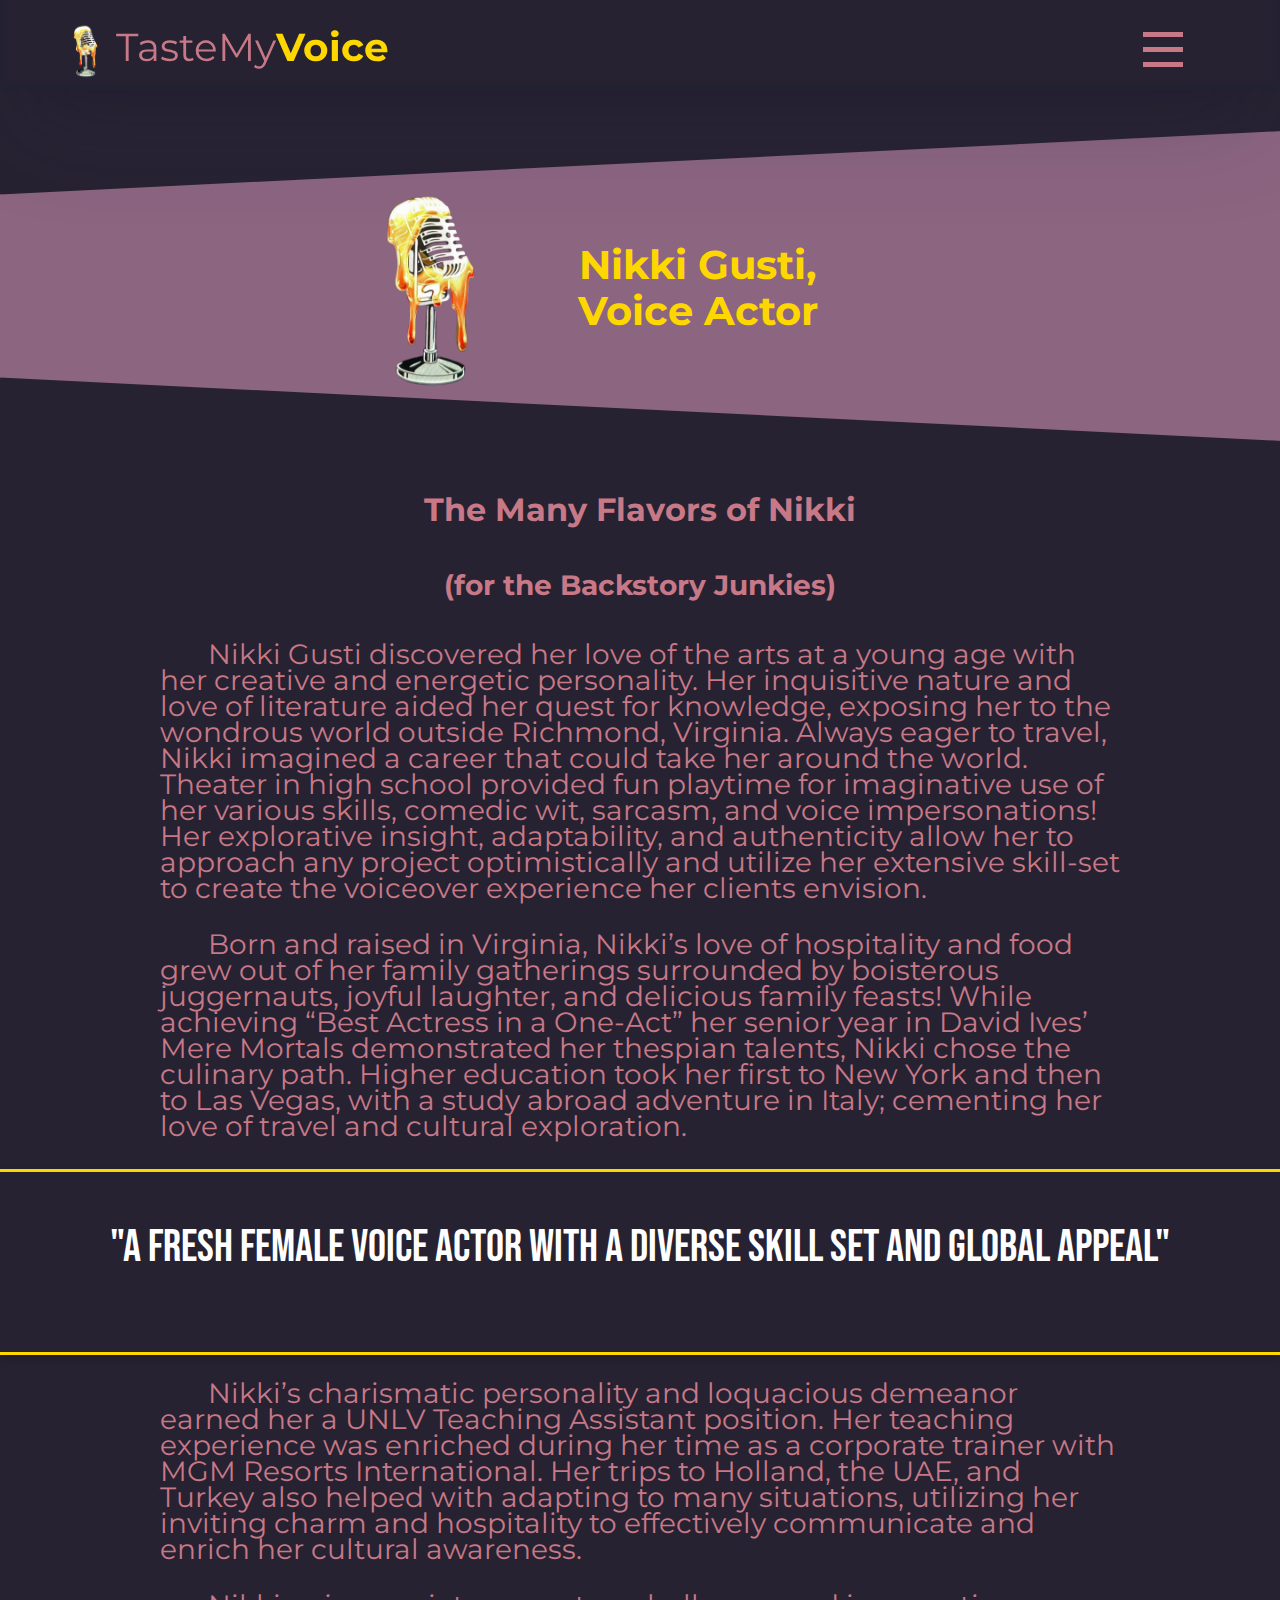
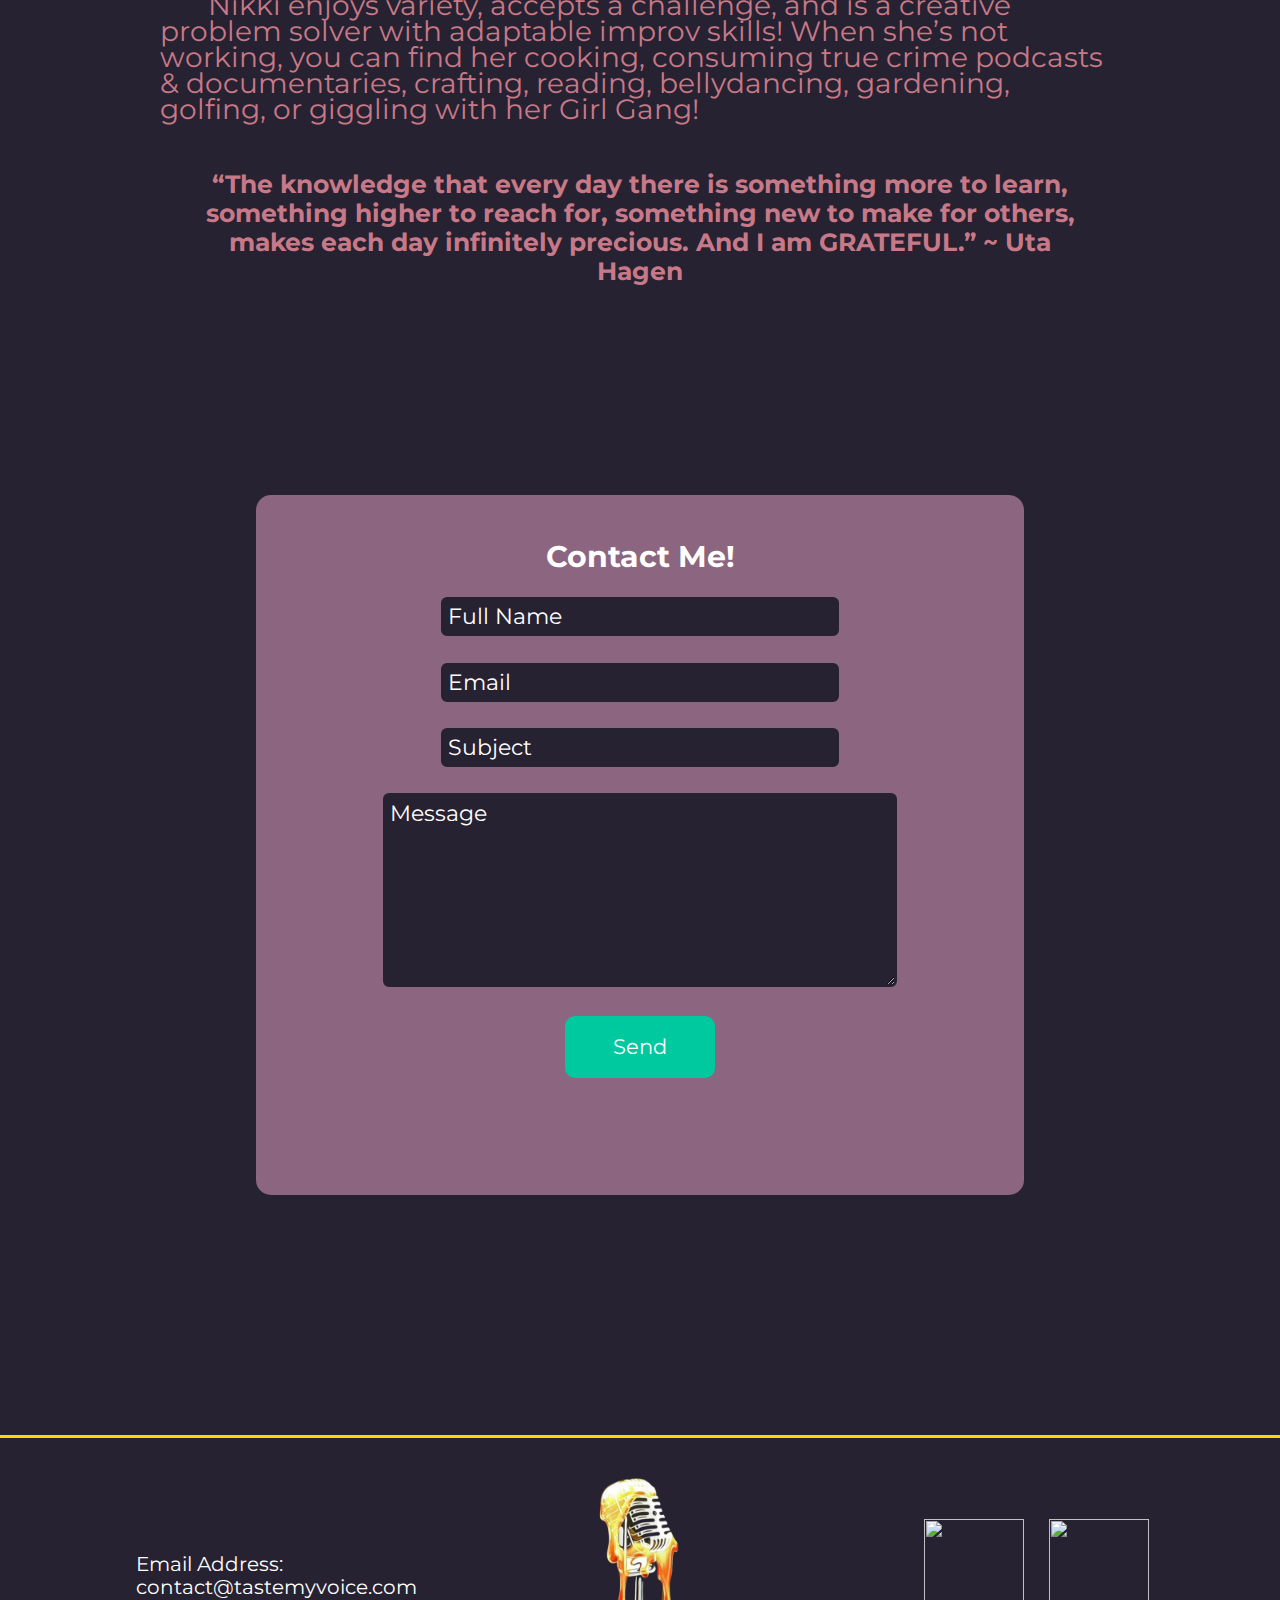
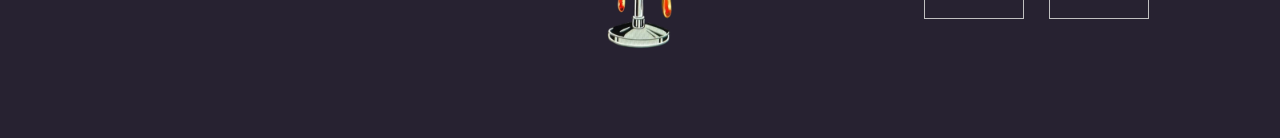
==== bio.html @ 32ddd81d "favicon" ====
<!DOCTYPE html>
<html>
    <head>
        <title>Nikki Gusti Bio</title>
        <link rel="stylesheet" type="text/css" href="style.css">
        <link rel="stylesheet" type="text/css" href="bio.css">
        <link href="audio/tastemyvoiceLargeLogo.png" rel="shortcut icon" type="image/x-icon">
        <link href="audio/tastemyvoiceLargeLogo.png" rel="apple-touch-icon">
    </head>

    <header>
        <div class="header-container">
        <div class="logo-text">
            <img src="audio/tastemyvoiceLargeLogo.png">
            <a href="index.html"><h2>TasteMy<span>Voice</span></h2></a>
        </div>

        <section class="p-menu1">
            <nav id="navbar" class="navigation" role="navigation">
              <input id="toggle1" type="checkbox" />
              <label class="hamburger1" for="toggle1">
                <div class="top"></div>
                <div class="meat"></div>
                <div class="bottom"></div>
              </label>
            
              <nav class="menu1">
                <a class="link1" href="index.html">Home</a>
                <a class="link1" href="index.html#demos">Demos</a>
                <a class="link1" href="bio.html">Biography</a>
                <a class="link1" href="test.html">Testimonials</a>
              </nav>
          </nav>
          </section>
        </div>
    </header>

    <body>
        <div class="hero">
            <div class="hero-content">
            <img src="audio/tastemyvoiceLargeLogo.png">
            <h1  id="demos">Nikki Gusti, Voice Actor</h1>
        </div>
        </div>
        <h1>The Many Flavors of Nikki</h1><h2>(for the Backstory Junkies)</h2>
        <div class="top-p">
            <p>Nikki Gusti discovered her love of the arts at a young age with her creative and energetic personality. Her inquisitive nature and love of literature aided her quest for knowledge, exposing her to the wondrous world outside Richmond, Virginia. Always eager to travel, Nikki imagined a career that could take her around the world.  Theater in high school provided fun playtime for imaginative use of her various skills, comedic wit, sarcasm, and voice impersonations!  Her explorative insight, adaptability, and authenticity allow her to approach any project optimistically and utilize her extensive skill-set to create the voiceover experience her clients envision. 

                <br><p>Born and raised in Virginia, Nikki’s love of hospitality and food grew out of her family gatherings surrounded by boisterous juggernauts, joyful laughter, and delicious family feasts! While achieving “Best Actress in a One-Act” her senior year in David Ives’ Mere Mortals demonstrated her thespian talents, Nikki chose the culinary path. Higher education took her first to New York and then to Las Vegas, with a study abroad adventure in Italy; cementing her love of travel and cultural exploration.</p>                
            </p>
        </div>
            <div class="quotes">
                <p>"A fresh female voice actor with a diverse skill set and global appeal"</p> 
             </div>
 
             <div class="quotes">
                 <p>"VO Mid-Atlantic, North American Accent"</p>
             </div>
 
             <div class="quotes">
                 <p>"Authentic Conversational Speaking Style"</p>
             </div>
             <div class="bottom-p">
                <p> Nikki’s charismatic personality and loquacious demeanor earned her a UNLV Teaching Assistant position.  Her teaching experience was enriched during her time as a corporate trainer with MGM Resorts International.  Her trips to Holland, the UAE, and Turkey also helped with adapting to many situations, utilizing her inviting charm and hospitality to effectively communicate and enrich her cultural awareness.</p>

                    <p>Nikki enjoys variety, accepts a challenge, and is a creative problem solver with adaptable improv skills!  When she’s not working, you can find her cooking, consuming true crime podcasts & documentaries, crafting, reading, bellydancing, gardening, golfing, or giggling with her Girl Gang!</p>
                    
                    <br><h6 class="bio-quote">“The knowledge that every day there is something more to learn, something higher to reach for, something new to make for others, makes each day infinitely precious. And I am GRATEFUL.” 
                    ~ Uta Hagen                    
                    </h6>
             </div>
             <form action="https://formsubmit.co/06f0ec5064859cd9c4d407df7f428719" method="POST">
                <input type="hidden" name="_next" value="https://piercew25.github.io//NikkiGustiVO-main/thankyou.html">
                <h2>Contact Me!</h2>
                <br>
                <input type="text" id="name" name="name" placeholder="Full Name">
                <br>
                <input type="text" id="email" name="email" placeholder="Email">
                <br>
                <input type="text" id="subject" name="subject" placeholder="Subject">
                <br>
                <textarea id="message" name="message" placeholder="Message" rows="4" cols="0"></textarea>
                <input type="submit" value="Send">
            </form>
        <script>
            var slideIndex = 0;
            carousel();
            
            function carousel() {
              var i;
              var x = document.getElementsByClassName("quotes");
              for (i = 0; i < x.length; i++) {
                x[i].style.display = "none"; 
              }
              slideIndex++;
              if (slideIndex > x.length) {slideIndex = 1} 
              x[slideIndex-1].style.display = "block"; 
              setTimeout(carousel, 4000); 
            }
            </script>
    </body>

    <footer>
        <div class="footer-container">
        <ul class="contacts">
            <li>Email Address: contact@tastemyvoice.com</li>
        </ul>
        <div class="footer-picture">
            <img src="audio/tastemyvoiceLargeLogo.png">
        </div>
        <ul class="socials">
            <li><a href="https://twitter.com/Taste_My_Voices" target="_blank"><img src="https://piercew25.github.io//NikkiGustiVO-main/audio/673524.png"></a></li>
            <li><a href="https://www.instagram.com/teqillakween/" target="_blank"><img src="https://piercew25.github.io//NikkiGustiVO-main/audio/1491579602-yumminkysocialmedia36_83067.png"></a></li>
        </ul>
    </div>
    </footer>
</html>
---- style.css ----
@import url('https://fonts.googleapis.com/css2?family=Montserrat:wght@400;500;600;700&family=Ubuntu&display=swap');
@import url('https://fonts.googleapis.com/css2?family=Bebas+Neue&display=swap');
* {
    margin: 0;
    padding: 0;
    font-family: Montserrat;
    color: #C77988;
}

html, body {
    width: 100%;
    height: 100%;
    height: 100vh;
    margin: 0px;
    padding: 0px;
}
header {
    position: fixed;
    display: flex;
    justify-content: space-between;
    z-index: 1;
    width: 100%;
    margin-top: -120px;
    height: 100px;
    background-color: #272231;
    box-shadow: rgba(50, 50, 93, 0.25) 0px 50px 100px -20px, rgba(0, 0, 0, 0.3) 0px 30px 60px -30px, rgba(10, 37, 64, 0.35) 0px -2px 6px 0px inset;
}
h6 {
    margin: 50px auto auto auto;
    font-size: 25px;
    min-width: 70%;
    width: 70%;
    max-width: 90%;
}

.header-container {
    width: 60%;
    height: 90px;
    display: flex;
    justify-content: space-between;
    margin: auto;
    padding-bottom: 25px;
}

.logo-text {
    display: flex;
    margin-top: 30px;
}

.logo-text img {
    width: 60px;
    height: 60px;
}

.logo-text h2 {
    margin-top: 5px;
    font-size: 45px;
    font-weight: normal;
}

header h2:hover {
    transition: .2s ease all;
    opacity: .8;
    cursor: pointer;
}

header a {
    text-decoration: none;
    font-size: 30px;
    transition: .2s ease all;
    cursor: pointer;
    color: #C77988;
}

header a:hover {
    transition: .2s ease all;
    opacity: .8;
}

header h2 > a {
    color: #C77988;
    align-self: center;
    font-size: 45px;
    font-weight: normal;
}

header span {
    color: #ffd700;
    font-weight: 700;
}

/* Hamburger Menu CSS */
a {
    color: #fff;
    text-decoration: none;
  }
  
  .p-menu1{
     height: 100%;
     margin-right: 50px;
  }
  
  /* Hamburger */
  .hamburger1 {
    height: 45px;
    margin-top: 35px;
    display: -ms-grid;
    display: grid;
    grid-template-rows: repeat(3, 1fr);
    justify-items: center;
    justify-self: center;
    z-index: 120;
  }
  
  .hamburger1 div {
    background-color: #C77988;
    position: relative;
    width: 40px;
    height: 5px;
    margin-top: 7px;
    -webkit-transition: all 0.2s ease-in-out;
    transition: all 0.2s ease-in-out;
  }
  
  #toggle1 {
    display: none;
  }
  
  #toggle1:checked + .hamburger1 .top {
    -webkit-transform: rotate(-45deg);
            transform: rotate(-45deg);
    margin-top: 22.5px;
  }
  
  #toggle1:checked + .hamburger1 .meat {
    -webkit-transform: rotate(45deg);
            transform: rotate(45deg);
    margin-top: -5px;
  }
  
  #toggle1:checked + .hamburger1 .bottom {
    -webkit-transform: scale(0);
            transform: scale(0);
  }
  
  #toggle1:checked ~ .menu1 {
    height: 320px;
    width: 200px;
  }
  
  
  /* Menu */
  .menu1 {
    width: 100%;
    background-color: #02173F;
    margin: 0;
    display: -ms-grid;
    display: grid;
    grid-template-rows: 1fr repeat(4, 0.5fr);
    grid-row-gap: 25px;
    padding: 0;
    list-style: none;
    clear: both;
    width: auto;
    text-align: center;
    height: 0px;
    overflow: hidden;
    transition: height .4s ease;
    z-index: 120;
    -webkit-transition: all 0.3s ease;
    transition: all 0.3s ease;
  }
  
  .menu1 a:first-child {
    margin-top: 40px;
  }
  
  .menu1 a:last-child {
    margin-bottom: 40px;
  }
  
  .link1 {
    width: 100%;
    margin: 0;
    padding: 10px 0;
    font: 700 20px 'Oswald', sans-serif;
  }
  
  .link1:hover {
    background-color: #fff;
    color: rgb(61, 61, 61);
    -webkit-transition: all 0.3s ease;
    transition: all 0.3s ease;
  }

.hero {
    width: 100%;
    height: 350px;
    margin: 110px auto auto 0;
    display: flex;
    justify-content: space-between;
    background-color: #8C6580;
    clip-path: polygon(100% 6%, 100% 94%, 0 76%, 0 24%);
    border: 1px solid #8C6580;
}

.hero-content {
    width: 50%;
    margin: auto;
    display: flex;
    justify-content: center;
}

.hero img {
    width: 222px;
    height: 222px;
    align-self: center;
    border-radius: 50%;
    float: left;
}

.hero h1 {
    font-size: 2.5rem;
    align-self: center;
    text-align: center;
    color: #ffd700;
}

body {
    background-color: #272231;
    overflow-x: hidden;
    overflow-y: visible;
    text-align: center;
    width: 100%;
    margin: auto;
}

body > h2 {
    width: 85%;
    font-size: 28px;
    margin: 40px auto 40px auto;
}

body li {
    margin-top: 50px auto 30px auto;
    font-size: 25px;
}

body audio {
    margin: 30px auto 100px auto;
    width: 20%;
    aspect-ratio: 1.5;
}

.quotes {
    margin: 30px auto auto auto;
    background-color: #272231;
    border-top: 3px solid #ffd700;
    border-bottom: 3px solid #ffd700;
    display: flex;
    justify-content: center;
    width: 100%;
    height: 180px;
    box-shadow: rgba(0, 0, 0, 0.24) 0px 3px 8px;
}

.quotes p {
    color: white;
    align-self: center;
    font-size: 45px;
    padding-top: 50px;
    font-family: 'Bebas Neue', cursive;
}

form {
    width: 60%;
    height: 700px;
    border-radius: 15px;
    margin: 210px auto auto auto;
    color: white;
    background-color: #8C6580;
}

form h2 {
    padding-top: 45px;
    color: white;
    font-size: 30px;
}

 input[type=text], textarea {
    width: 50%;
    height: 25px;
    text-align: left;
    -webkit-appearance: none;
    -moz-appearance: none;
    appearance: none;
    padding: 5px;
    font-size: 22px;
    color: white;
    border: solid 2px #272231;
    border-radius: 6px;
    background-color: #272231;
    display: block;
    margin: 4px auto 4px auto;
}

#message {
    width: 65%;
    height: 180px;
}

::placeholder { /* Chrome, Firefox, Opera, Safari 10.1+ */
    color: white;
    text-align: left;
    font-size: 22px;
    opacity: 1; /* Firefox */
  }
  
  :-ms-input-placeholder { /* Internet Explorer 10-11 */
    color: white;
    font-size: 22px;
    text-align: left;
  }
  
  ::-ms-input-placeholder { /* Microsoft Edge */
    color: white;
    font-size: 22px;
    text-align: left;
  }

input[type=submit] {
   width: 150px;
   margin: 25px auto 60px auto;
   line-height: 2px;
   overflow-x: visible;
   border: none;
   background-color: #00C89F;
   color: white;
   border-radius: 10px;
   font-size: 1.3rem;
   padding: 30px;
   box-sizing: border-box;
   transition: .2s ease all;
}

input[type=submit]:hover {
    opacity: .8;
    transition: .2s ease all;
    cursor: pointer;
}

footer {
    margin-top: 240px;
    border-top: 3px solid #ffd700;
    width: 100%;
    min-height: 200px;
    max-height: 300px;
    height: 100vh;
    background-color: transparent;
    color: white;
    box-shadow: 0 50vh 0 50vh #000;
}

.footer-container {
    margin: auto;
    width: 85%;
    height: 200px;
    margin-top: -50px;
}

.footer-container ul {
    margin-top: 15px;
    align-self: center;
    list-style-type: none;
}

.footer-picture {
    margin: auto;
    width: 200px;
}

.footer-picture > img {
    margin-top: -150px;
    width: 200px;
    height: 200px;
    border-radius: 50%;
}

.contacts {
    padding-top: 150px;
    margin-left: 40px;
    text-align: left;
    width: 30%;
    display: block;
}

.contacts li {
    color: white;
    font-size: 20px;
    margin-bottom: 10px;
}

.socials {
    float: right;
    right: 0;
    width: 300px;
    display: flex;
}

.socials li {
    margin: -160px -15px 30px 0;
}

.socials a:hover {
    transition: .2s ease all;
    opacity: .8;
}

.socials img {
    width: 100px;
    height: 100px;
    margin-left: 40px;
    transition: .2s ease all;
}

@media only screen and (max-width: 1900px) {
    .header-container {
        width: 95%;
    }

    .logo-text {
        margin-left: 2%;
    }

    .p-menu1 {
        margin-right: 2%;
    }

    .logo-text h2 {
        font-size: 39px;
    } 

    .hero h1 {
        margin-right: 17%;
    }

    .hero-content {
        justify-content: space-between;
    }

    body audio {
        width: 40%;
    }
  }

@media only screen and (max-width: 1150px) {
    form {
        width: 80%;
    }

    body audio {
        width: 50%;
    }

    .hero-content {
        width: 60%;
        justify-content: space-between;
    }
    }

  @media only screen and (max-width: 550px) {
    .menu-text {
        display: none;
    }

    .quotes {
      font-size: 25px;
    }

    .hamburger1 {
        display: -ms-grid;
        display: grid;
    }

    .footer-container {
        margin: auto;
        width: 95%;
    }

    body audio {
        width: 85%;
    }
  }

  html {
    line-height: 1.15; /* 1 */
    -webkit-text-size-adjust: 100%; /* 2 */
  }
  
  /* Sections
     ========================================================================== */
  
  /**
   * Remove the margin in all browsers.
   */
  
  body {
    margin: 0;
  }
  
  /**
   * Render the `main` element consistently in IE.
   */
  
  main {
    display: block;
  }
  
  /**
   * Correct the font size and margin on `h1` elements within `section` and
   * `article` contexts in Chrome, Firefox, and Safari.
   */
  
  h1 {
    font-size: 2em;
    margin: 0.67em 0;
  }
  
  /* Grouping content
     ========================================================================== */
  
  /**
   * 1. Add the correct box sizing in Firefox.
   * 2. Show the overflow in Edge and IE.
   */
  
  hr {
    box-sizing: content-box; /* 1 */
    height: 0; /* 1 */
    overflow: visible; /* 2 */
  }
  
  /**
   * 1. Correct the inheritance and scaling of font size in all browsers.
   * 2. Correct the odd `em` font sizing in all browsers.
   */
  
  pre {
    font-family: monospace, monospace; /* 1 */
    font-size: 1em; /* 2 */
  }
  
  /* Text-level semantics
     ========================================================================== */
  
  /**
   * Remove the gray background on active links in IE 10.
   */
  
  a {
    background-color: transparent;
  }
  
  /**
   * 1. Remove the bottom border in Chrome 57-
   * 2. Add the correct text decoration in Chrome, Edge, IE, Opera, and Safari.
   */
  
  abbr[title] {
    border-bottom: none; /* 1 */
    text-decoration: underline; /* 2 */
    text-decoration: underline dotted; /* 2 */
  }
  
  /**
   * Add the correct font weight in Chrome, Edge, and Safari.
   */
  
  b,
  strong {
    font-weight: bolder;
  }
  
  /**
   * 1. Correct the inheritance and scaling of font size in all browsers.
   * 2. Correct the odd `em` font sizing in all browsers.
   */
  
  code,
  kbd,
  samp {
    font-family: monospace, monospace; /* 1 */
    font-size: 1em; /* 2 */
  }
  
  /**
   * Add the correct font size in all browsers.
   */
  
  small {
    font-size: 80%;
  }
  
  /**
   * Prevent `sub` and `sup` elements from affecting the line height in
   * all browsers.
   */
  
  sub,
  sup {
    font-size: 75%;
    line-height: 0;
    position: relative;
    vertical-align: baseline;
  }
  
  sub {
    bottom: -0.25em;
  }
  
  sup {
    top: -0.5em;
  }
  
  /* Embedded content
     ========================================================================== */
  
  /**
   * Remove the border on images inside links in IE 10.
   */
  
  img {
    border-style: none;
  }
  
  /* Forms
     ========================================================================== */
  
  /**
   * 1. Change the font styles in all browsers.
   * 2. Remove the margin in Firefox and Safari.
   */
  
  button,
  input,
  optgroup,
  select {
    font-family: inherit; /* 1 */
    font-size: 100%; /* 1 */
    line-height: 1.15; /* 1 */
    margin: 0; /* 2 */
  }
  
  /**
   * Show the overflow in IE.
   * 1. Show the overflow in Edge.
   */
  
  button,
  input { /* 1 */
    overflow: visible;
  }
  
  /**
   * Remove the inheritance of text transform in Edge, Firefox, and IE.
   * 1. Remove the inheritance of text transform in Firefox.
   */
  
  button,
  select { /* 1 */
    text-transform: none;
  }
  
  /**
   * Correct the inability to style clickable types in iOS and Safari.
   */
  
  button,
  [type="button"],
  [type="reset"],
  [type="submit"] {
    -webkit-appearance: button;
  }
  
  /**
   * Remove the inner border and padding in Firefox.
   */
  
  button::-moz-focus-inner,
  [type="button"]::-moz-focus-inner,
  [type="reset"]::-moz-focus-inner,
  [type="submit"]::-moz-focus-inner {
    border-style: none;
    padding: 0;
  }
  
  /**
   * Restore the focus styles unset by the previous rule.
   */
  
  button:-moz-focusring,
  [type="button"]:-moz-focusring,
  [type="reset"]:-moz-focusring,
  [type="submit"]:-moz-focusring {
    outline: 1px dotted ButtonText;
  }
  
  /**
   * Correct the padding in Firefox.
   */
  
  fieldset {
    padding: 0.35em 0.75em 0.625em;
  }
  
  /**
   * 1. Correct the text wrapping in Edge and IE.
   * 2. Correct the color inheritance from `fieldset` elements in IE.
   * 3. Remove the padding so developers are not caught out when they zero out
   *    `fieldset` elements in all browsers.
   */
  
  legend {
    box-sizing: border-box; /* 1 */
    color: inherit; /* 2 */
    display: table; /* 1 */
    max-width: 100%; /* 1 */
    padding: 0; /* 3 */
    white-space: normal; /* 1 */
  }
  
  /**
   * Add the correct vertical alignment in Chrome, Firefox, and Opera.
   */
  
  progress {
    vertical-align: baseline;
  }
  
  /**
   * Remove the default vertical scrollbar in IE 10+.
   */
  
  /**
   * 1. Add the correct box sizing in IE 10.
   * 2. Remove the padding in IE 10.
   */
  
  [type="checkbox"],
  [type="radio"] {
    box-sizing: border-box; /* 1 */
    padding: 0; /* 2 */
  }
  
  /**
   * Correct the cursor style of increment and decrement buttons in Chrome.
   */
  
  [type="number"]::-webkit-inner-spin-button,
  [type="number"]::-webkit-outer-spin-button {
    height: auto;
  }
  
  /**
   * 1. Correct the odd appearance in Chrome and Safari.
   * 2. Correct the outline style in Safari.
   */
  
  [type="search"] {
    -webkit-appearance: textfield; /* 1 */
    outline-offset: -2px; /* 2 */
  }
  
  /**
   * Remove the inner padding in Chrome and Safari on macOS.
   */
  
  [type="search"]::-webkit-search-decoration {
    -webkit-appearance: none;
  }
  
  /**
   * 1. Correct the inability to style clickable types in iOS and Safari.
   * 2. Change font properties to `inherit` in Safari.
   */
  
  ::-webkit-file-upload-button {
    -webkit-appearance: button; /* 1 */
    font: inherit; /* 2 */
  }
  
  /* Interactive
     ========================================================================== */
  
  /*
   * Add the correct display in Edge, IE 10+, and Firefox.
   */
  
  details {
    display: block;
  }
  
  /*
   * Add the correct display in all browsers.
   */
  
  summary {
    display: list-item;
  }
  
  /* Misc
     ========================================================================== */
  
  /**
   * Add the correct display in IE 10+.
   */
  
  template {
    display: none;
  }
  
  /**
   * Add the correct display in IE 10.
   */
  
  [hidden] {
    display: none;
  }
---- bio.css ----
header, body, footer {
    width: 100%;
}

body h1 {
    margin-top: 30px;
}

.top-p p, .bottom-p p {
        line-height: 26px;
        margin: 25px auto 30px auto;
        text-align: left;
        font-size: 28px;
        width: 75%;
        text-indent: 5%;
}

.bottom-p h6 {
    margin: auto;
    font-size: 25px;
    min-width: 70%;
    width: 70%;
    max-width: 90%;
}
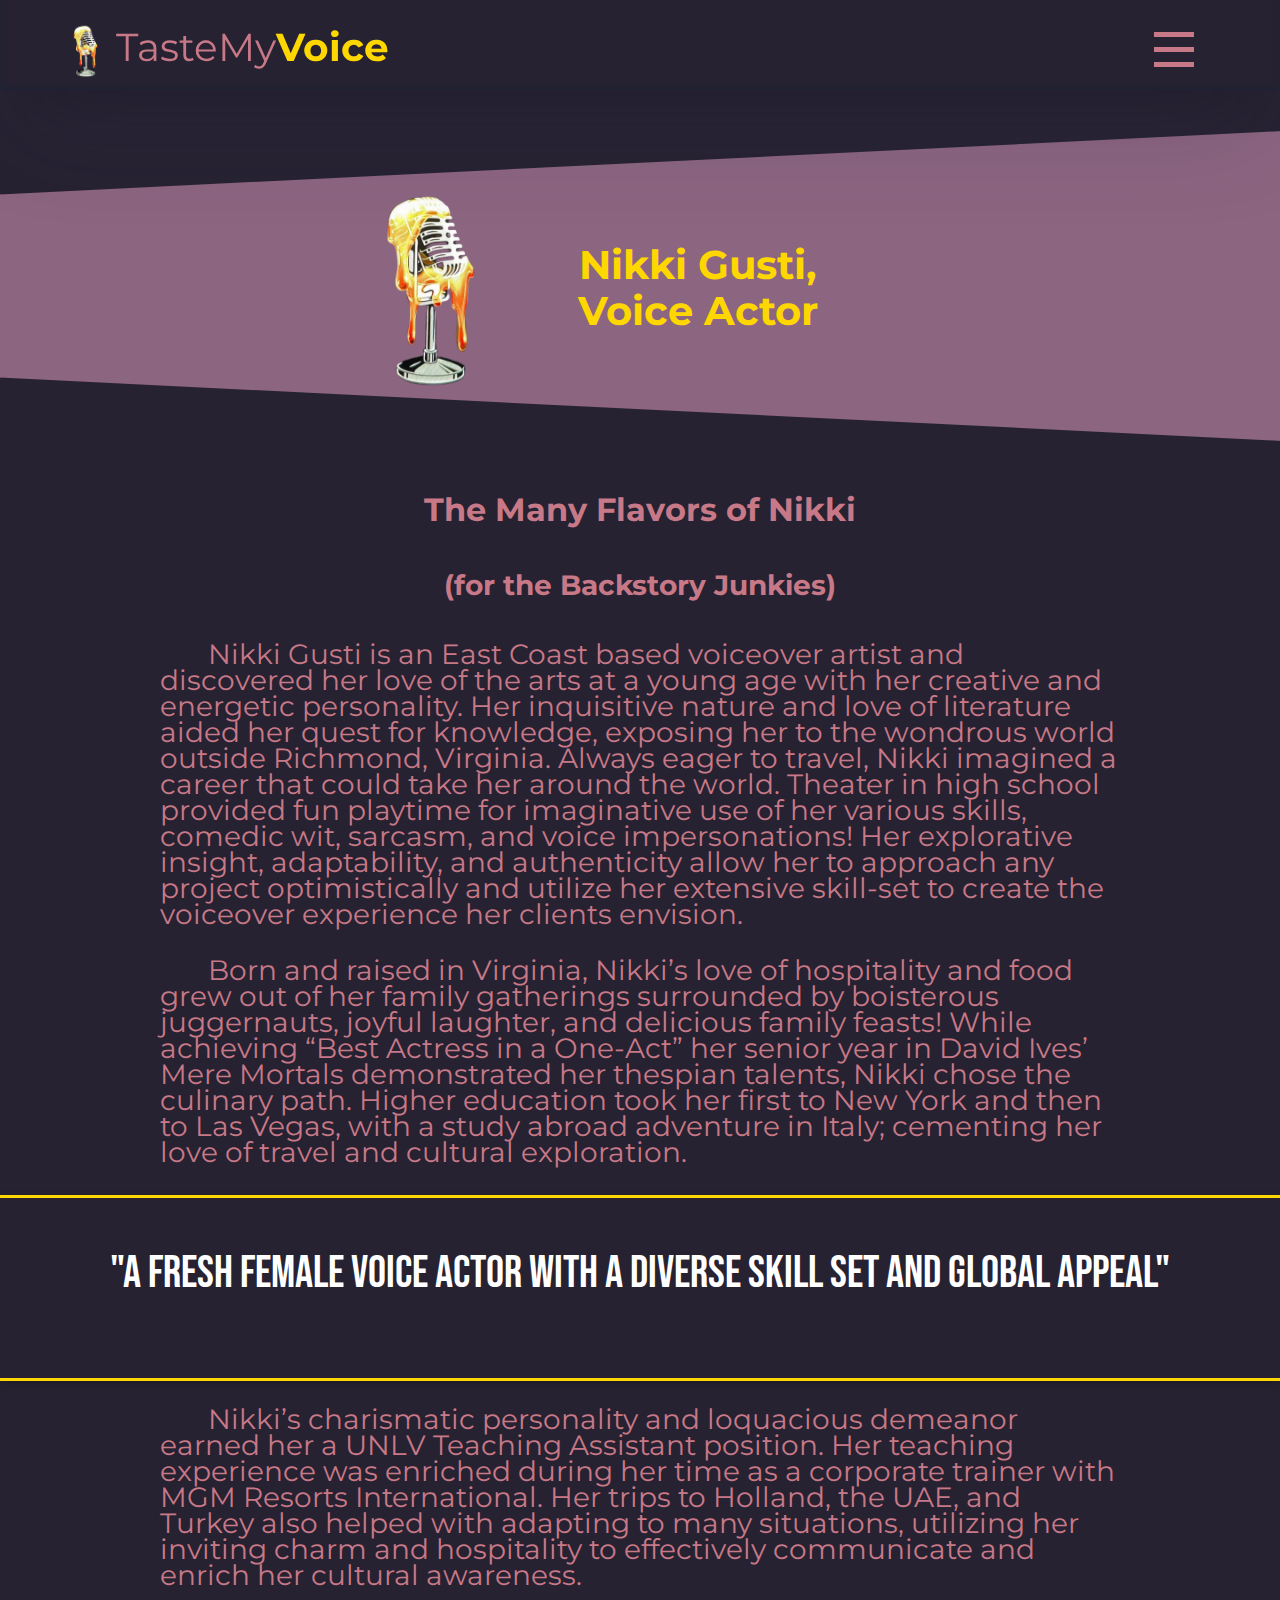
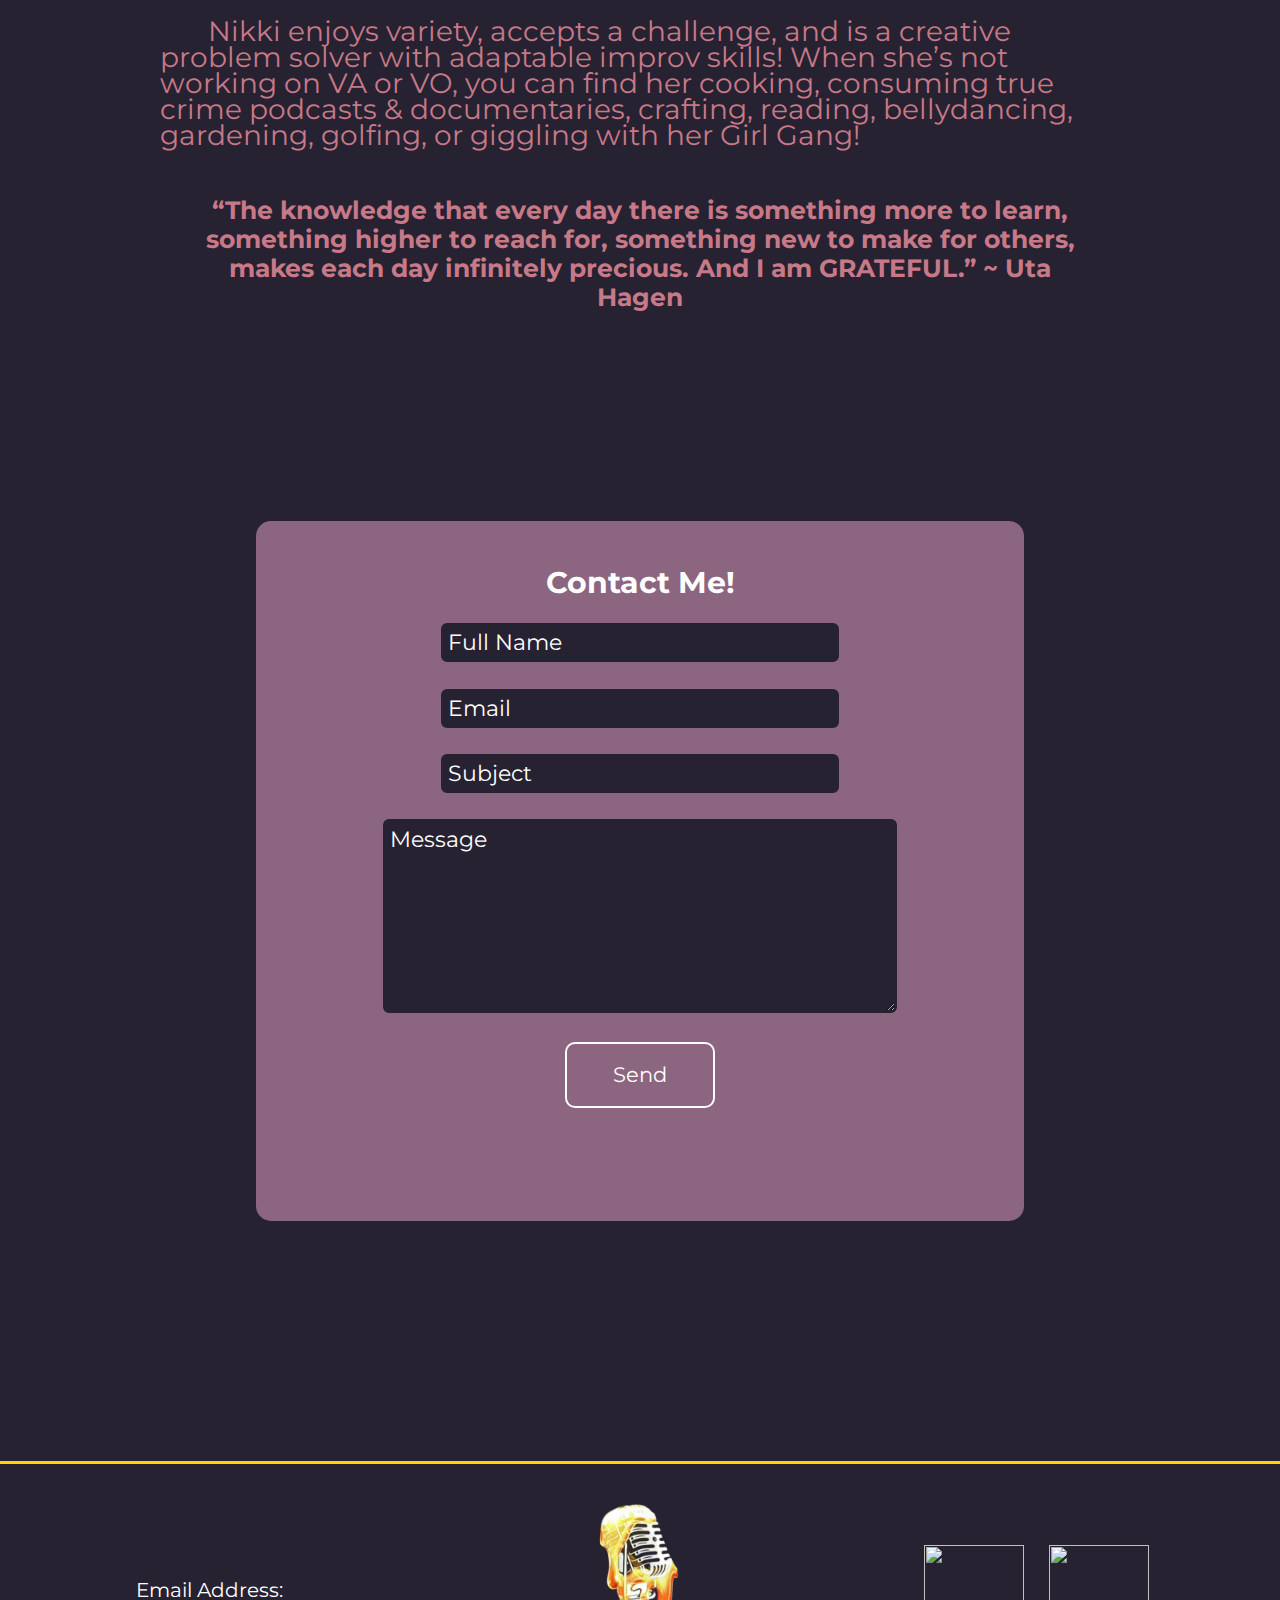
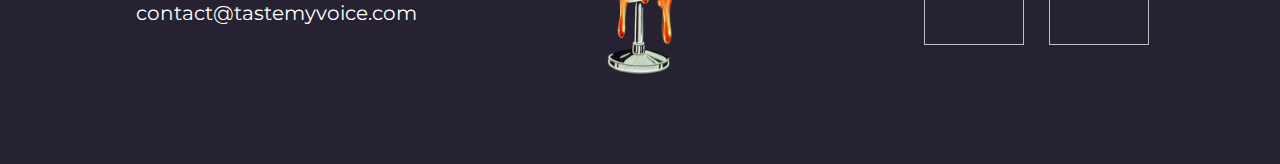
==== commit ec1d083f: "Finality" ====
--- a/bio.html
+++ b/bio.html
@@ -28,7 +28,6 @@
                 <a class="link1" href="index.html">Home</a>
                 <a class="link1" href="index.html#demos">Demos</a>
                 <a class="link1" href="bio.html">Biography</a>
-                <a class="link1" href="test.html">Testimonials</a>
               </nav>
           </nav>
           </section>
@@ -44,9 +43,9 @@
         </div>
         <h1>The Many Flavors of Nikki</h1><h2>(for the Backstory Junkies)</h2>
         <div class="top-p">
-            <p>Nikki Gusti discovered her love of the arts at a young age with her creative and energetic personality. Her inquisitive nature and love of literature aided her quest for knowledge, exposing her to the wondrous world outside Richmond, Virginia. Always eager to travel, Nikki imagined a career that could take her around the world.  Theater in high school provided fun playtime for imaginative use of her various skills, comedic wit, sarcasm, and voice impersonations!  Her explorative insight, adaptability, and authenticity allow her to approach any project optimistically and utilize her extensive skill-set to create the voiceover experience her clients envision. 
+            <p> Nikki Gusti is an East Coast based voiceover artist and discovered her love of the arts at a young age with her creative and energetic personality. Her inquisitive nature and love of literature aided her quest for knowledge, exposing her to the wondrous world outside Richmond, Virginia. Always eager to travel, Nikki imagined a career that could take her around the world.  Theater in high school provided fun playtime for imaginative use of her various skills, comedic wit, sarcasm, and voice impersonations!  Her explorative insight, adaptability, and authenticity allow her to approach any project optimistically and utilize her extensive skill-set to create the voiceover experience her clients envision.
 
-                <br><p>Born and raised in Virginia, Nikki’s love of hospitality and food grew out of her family gatherings surrounded by boisterous juggernauts, joyful laughter, and delicious family feasts! While achieving “Best Actress in a One-Act” her senior year in David Ives’ Mere Mortals demonstrated her thespian talents, Nikki chose the culinary path. Higher education took her first to New York and then to Las Vegas, with a study abroad adventure in Italy; cementing her love of travel and cultural exploration.</p>                
+                <br><p>Born and raised in Virginia, Nikki’s love of hospitality and food grew out of her family gatherings surrounded by boisterous juggernauts, joyful laughter, and delicious family feasts! While achieving “Best Actress in a One-Act” her senior year in David Ives’ Mere Mortals demonstrated her thespian talents, Nikki chose the culinary path. Higher education took her first to New York and then to Las Vegas, with a study abroad adventure in Italy; cementing her love of travel and cultural exploration. </p>                
             </p>
         </div>
             <div class="quotes">
@@ -61,9 +60,11 @@
                  <p>"Authentic Conversational Speaking Style"</p>
              </div>
              <div class="bottom-p">
-                <p> Nikki’s charismatic personality and loquacious demeanor earned her a UNLV Teaching Assistant position.  Her teaching experience was enriched during her time as a corporate trainer with MGM Resorts International.  Her trips to Holland, the UAE, and Turkey also helped with adapting to many situations, utilizing her inviting charm and hospitality to effectively communicate and enrich her cultural awareness.</p>
+                <p> Nikki’s charismatic personality and loquacious demeanor earned her a UNLV Teaching Assistant position.  Her teaching experience was enriched during her time as a corporate trainer with MGM Resorts International.  Her trips to Holland, the UAE, and Turkey also helped with adapting to many situations, utilizing her inviting charm and hospitality to effectively communicate and enrich her cultural awareness.
+                </p>
 
-                    <p>Nikki enjoys variety, accepts a challenge, and is a creative problem solver with adaptable improv skills!  When she’s not working, you can find her cooking, consuming true crime podcasts & documentaries, crafting, reading, bellydancing, gardening, golfing, or giggling with her Girl Gang!</p>
+                    <p>Nikki enjoys variety, accepts a challenge, and is a creative problem solver with adaptable improv skills!  When she’s not working on VA or VO, you can find her cooking, consuming true crime podcasts & documentaries, crafting, reading, bellydancing, gardening, golfing, or giggling with her Girl Gang! 
+                    </p>
                     
                     <br><h6 class="bio-quote">“The knowledge that every day there is something more to learn, something higher to reach for, something new to make for others, makes each day infinitely precious. And I am GRATEFUL.” 
                     ~ Uta Hagen                    
--- a/style.css
+++ b/style.css
@@ -144,7 +144,7 @@
   }
   
   #toggle1:checked ~ .menu1 {
-    height: 320px;
+    height: 270px;
     width: 200px;
   }
   
@@ -252,6 +252,19 @@
     aspect-ratio: 1.5;
 }
 
+.services h3 {
+  font-size: 25px;
+  margin-bottom: 15px;
+}
+
+.services li {
+  margin-bottom: 8px;
+}
+
+.services ul {
+  margin-bottom: 170px;
+}
+
 .quotes {
     margin: 30px auto auto auto;
     background-color: #272231;
@@ -333,8 +346,8 @@
    margin: 25px auto 60px auto;
    line-height: 2px;
    overflow-x: visible;
-   border: none;
-   background-color: #00C89F;
+   border: 2px solid white;
+   background-color: transparent;
    color: white;
    border-radius: 10px;
    font-size: 1.3rem;
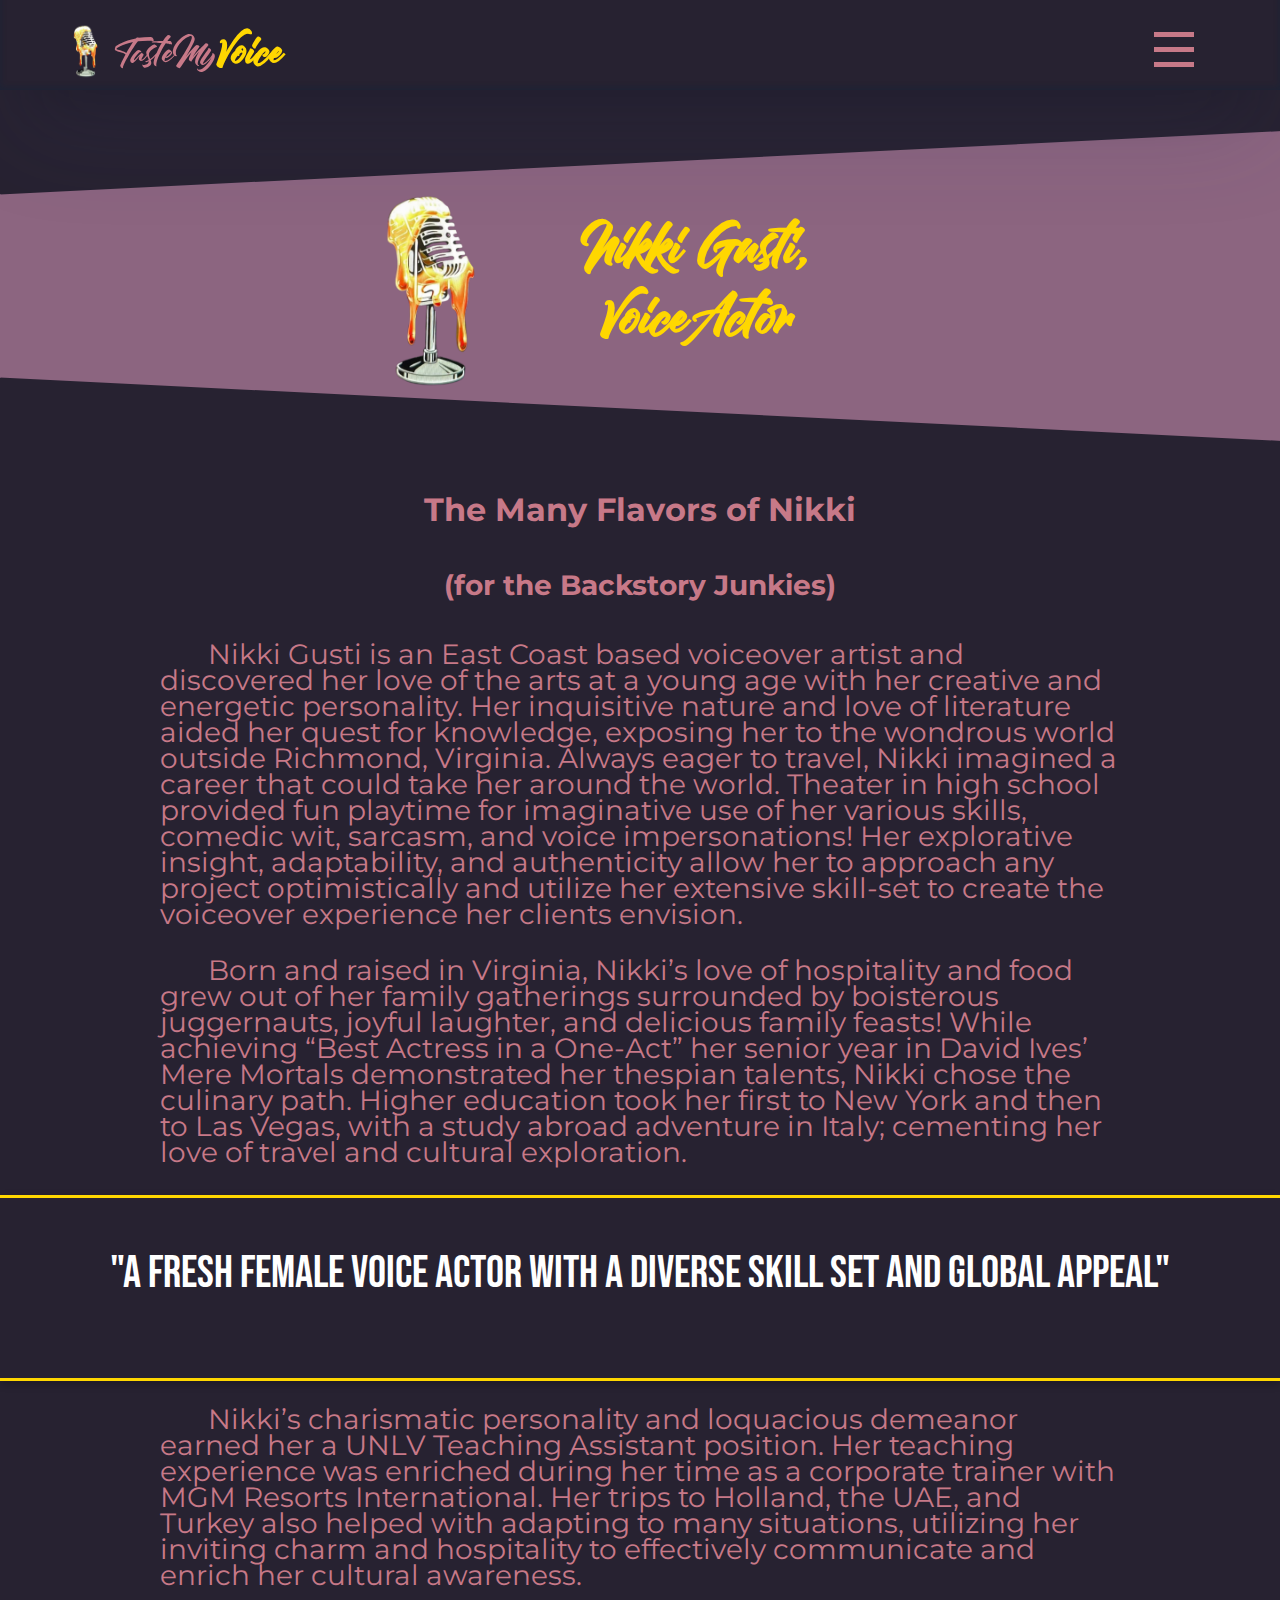
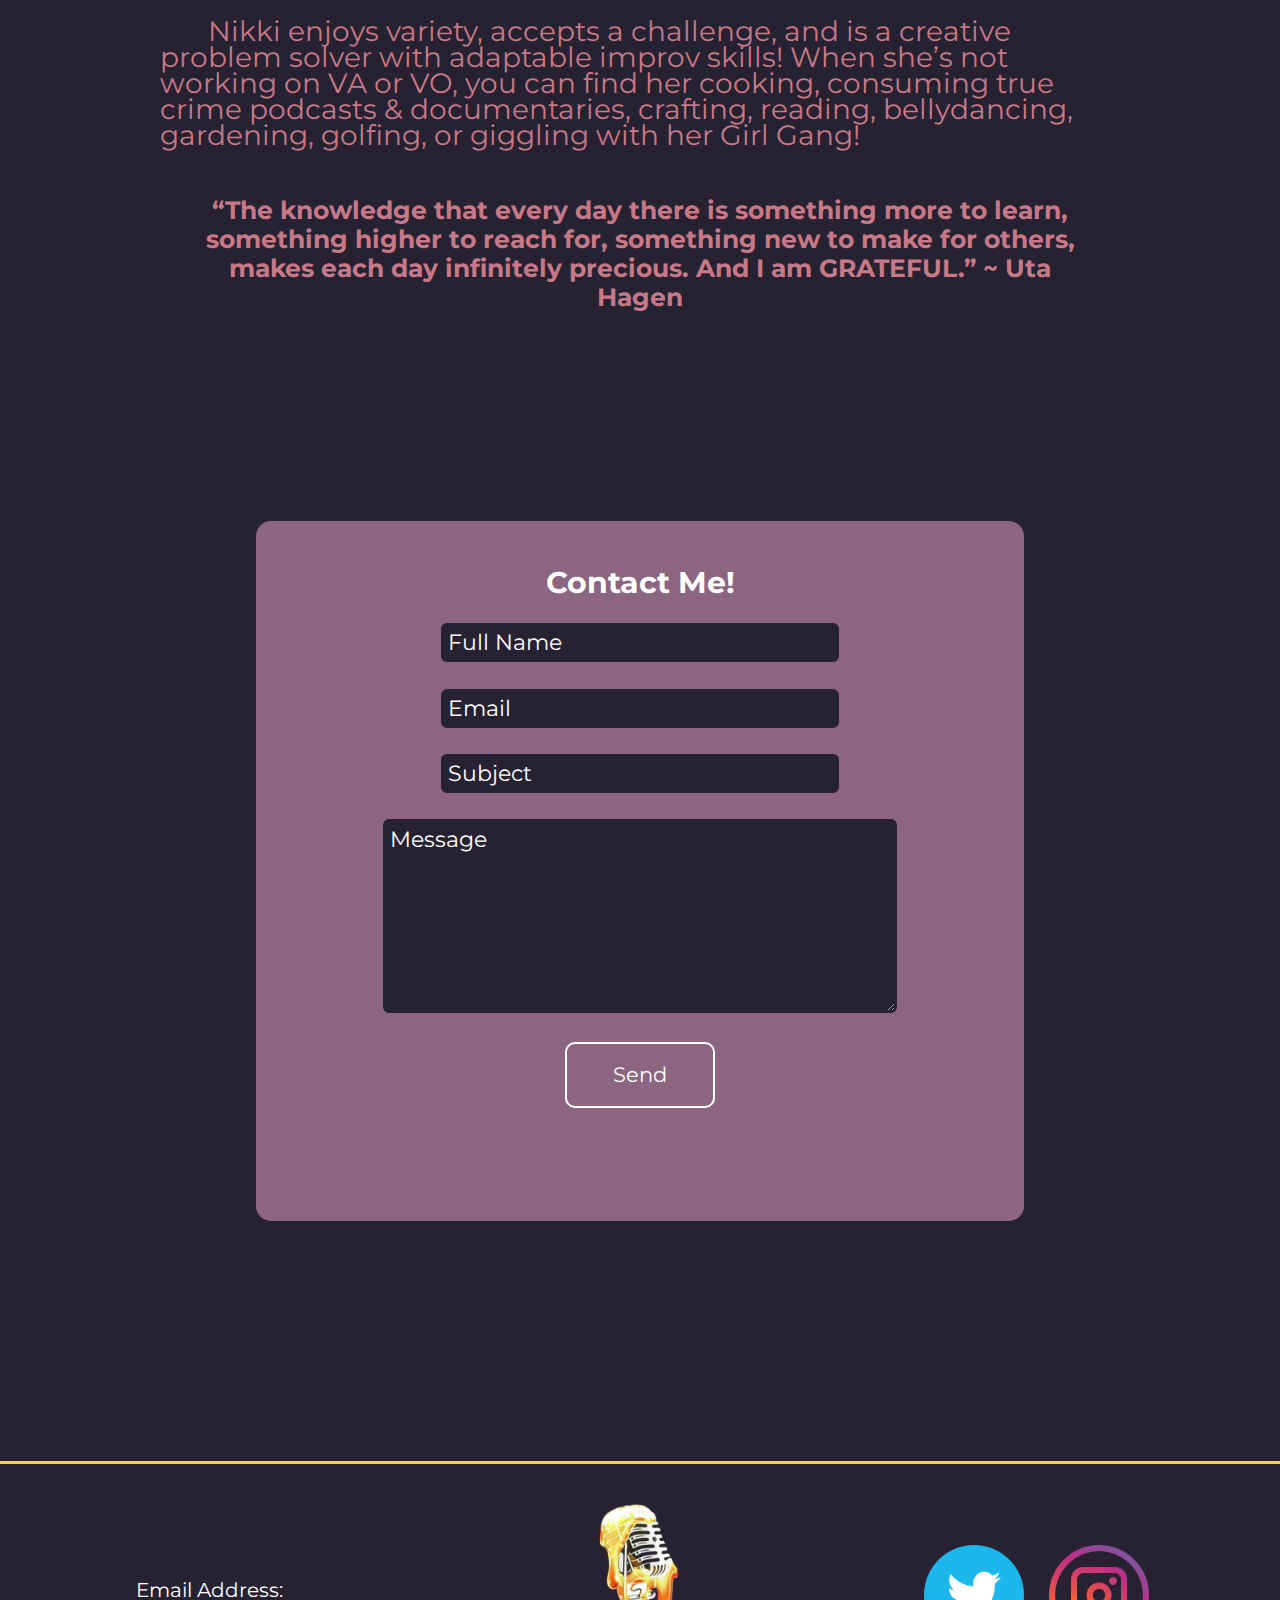
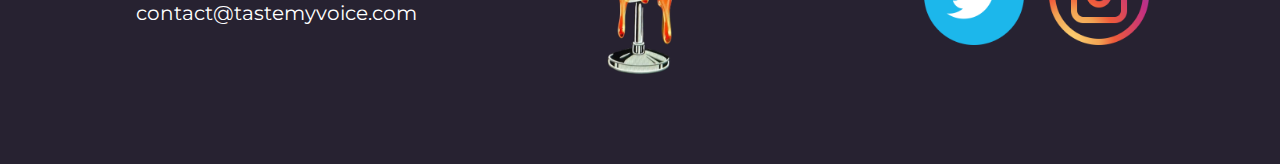
==== commit d3272277: "Finally" ====
--- a/bio.html
+++ b/bio.html
@@ -71,7 +71,7 @@
                     </h6>
              </div>
              <form action="https://formsubmit.co/06f0ec5064859cd9c4d407df7f428719" method="POST">
-                <input type="hidden" name="_next" value="https://piercew25.github.io//NikkiGustiVO-main/thankyou.html">
+                <input type="hidden" name="_next" value="thankyou.html">
                 <h2>Contact Me!</h2>
                 <br>
                 <input type="text" id="name" name="name" placeholder="Full Name">
@@ -110,8 +110,8 @@
             <img src="audio/tastemyvoiceLargeLogo.png">
         </div>
         <ul class="socials">
-            <li><a href="https://twitter.com/Taste_My_Voices" target="_blank"><img src="https://piercew25.github.io//NikkiGustiVO-main/audio/673524.png"></a></li>
-            <li><a href="https://www.instagram.com/teqillakween/" target="_blank"><img src="https://piercew25.github.io//NikkiGustiVO-main/audio/1491579602-yumminkysocialmedia36_83067.png"></a></li>
+            <li><a href="https://twitter.com/Taste_My_Voices" target="_blank"><img src="audio/673524.png"></a></li>
+            <li><a href="https://www.instagram.com/teqillakween/" target="_blank"><img src="audio/1491579602-yumminkysocialmedia36_83067.png"></a></li>
         </ul>
     </div>
     </footer>
--- a/style.css
+++ b/style.css
@@ -1,5 +1,9 @@
 @import url('https://fonts.googleapis.com/css2?family=Montserrat:wght@400;500;600;700&family=Ubuntu&display=swap');
 @import url('https://fonts.googleapis.com/css2?family=Bebas+Neue&display=swap');
+@font-face {
+  font-family: Julietta;
+  src: url("audio/Julietta.otf") format("opentype");
+}
 * {
     margin: 0;
     padding: 0;
@@ -52,7 +56,8 @@
     height: 60px;
 }
 
-.logo-text h2 {
+.logo-text h2, span {
+    font-family: Julietta; 
     margin-top: 5px;
     font-size: 45px;
     font-weight: normal;
@@ -220,7 +225,8 @@
 }
 
 .hero h1 {
-    font-size: 2.5rem;
+  font-family: Julietta;
+    font-size: 3.8rem;
     align-self: center;
     text-align: center;
     color: #ffd700;
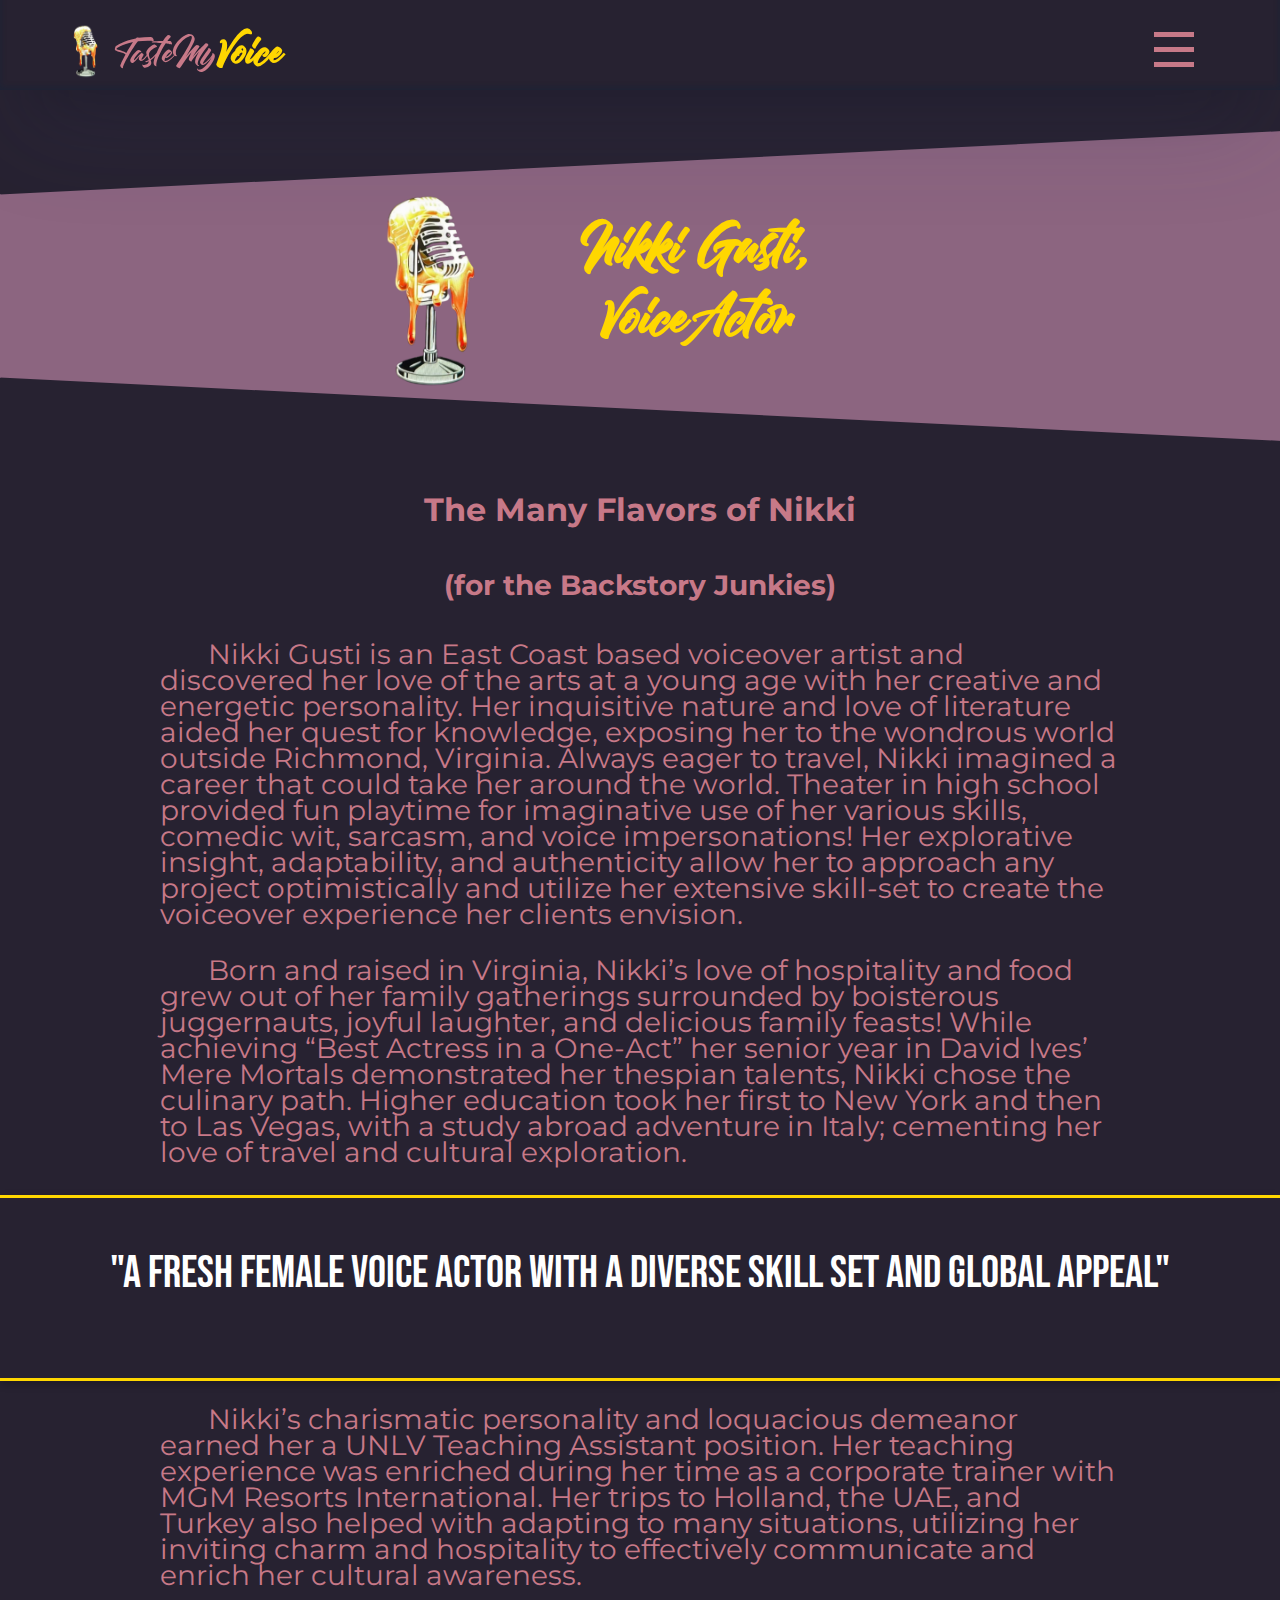
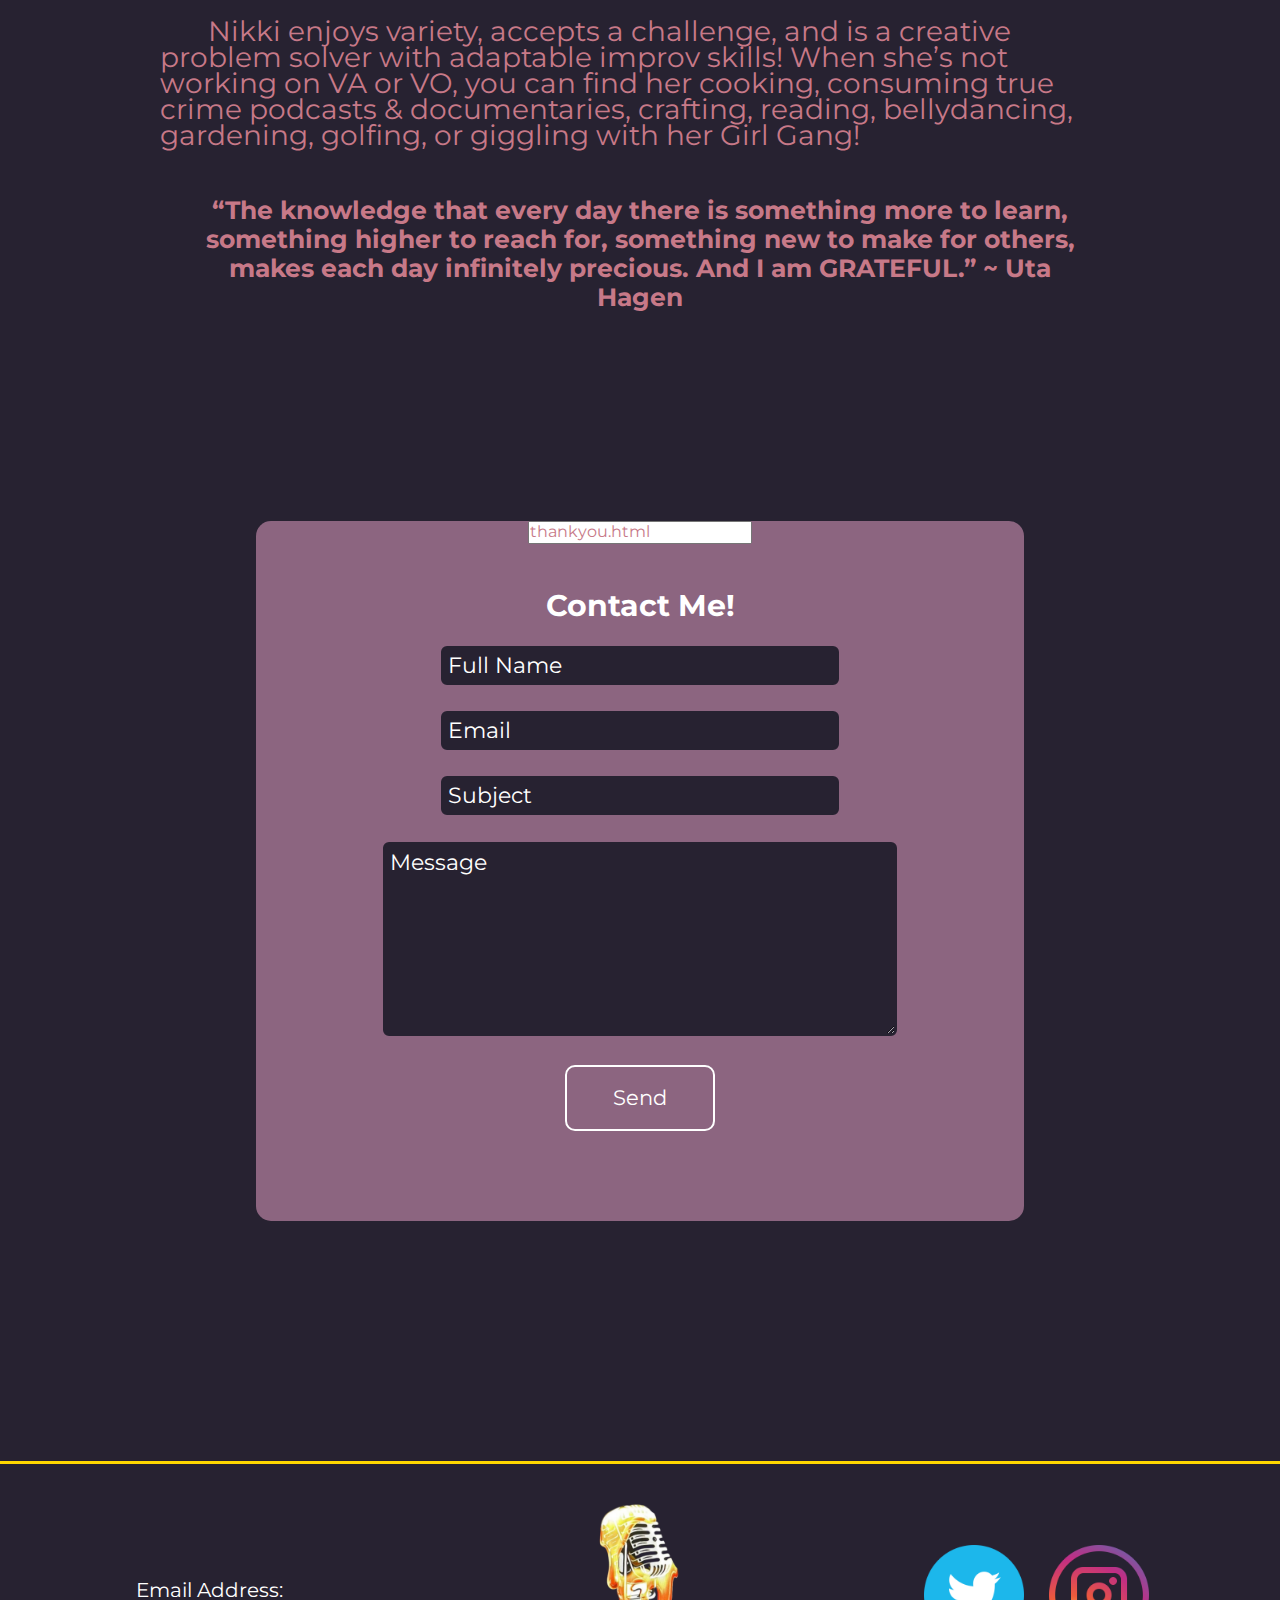
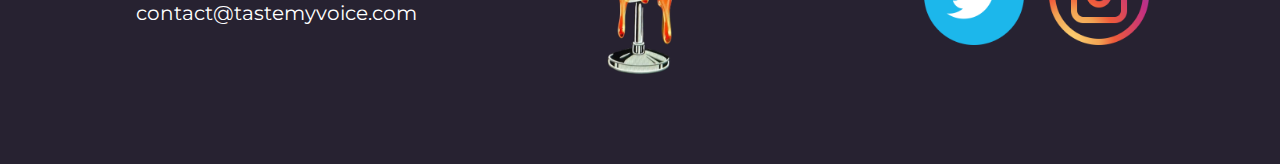
==== commit 7eeee907: "email" ====
--- a/bio.html
+++ b/bio.html
@@ -70,8 +70,8 @@
                     ~ Uta Hagen                    
                     </h6>
              </div>
-             <form action="https://formsubmit.co/06f0ec5064859cd9c4d407df7f428719" method="POST">
-                <input type="hidden" name="_next" value="thankyou.html">
+             <form action="https://formsubmit.co/contact@tastemyvoice.com" method="POST">
+                <input type="name" name="_next" value="thankyou.html">
                 <h2>Contact Me!</h2>
                 <br>
                 <input type="text" id="name" name="name" placeholder="Full Name">
